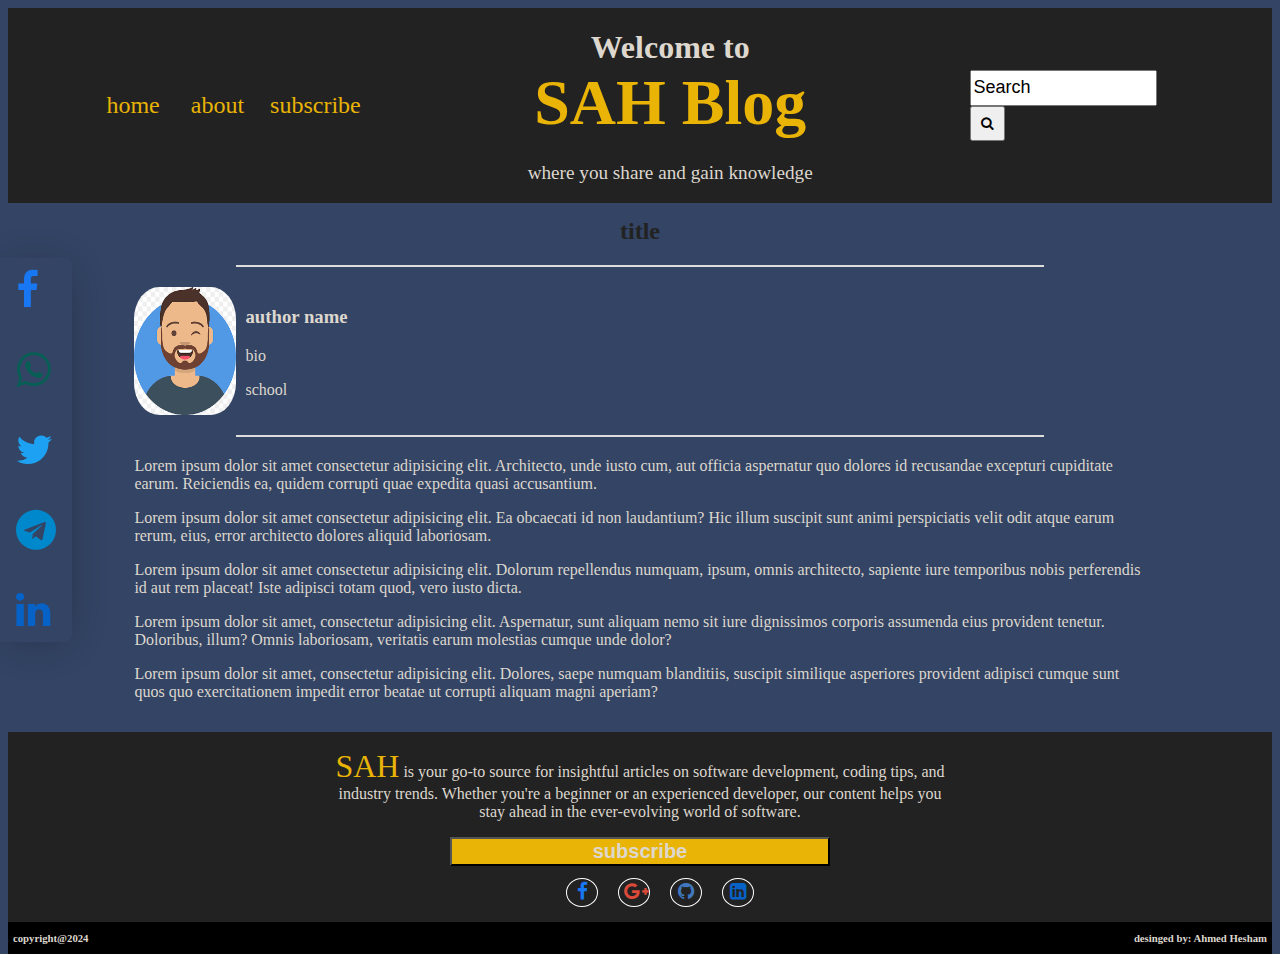
==== html/article.html @ 6559902e "build the post/article page" ====
<!DOCTYPE html>
<html>
    <head>
        <meta lang="en"/>
        <meta charset="UTF-8"/>
        <meta name="viewport" content="width=device-width, intitial-scale=1.0"/>
        
        <title>article</title>
        
        <link rel="stylesheet" href="../css/article.css"/>
        <link rel="stylesheet" href="https://cdnjs.cloudflare.com/ajax/libs/font-awesome/4.7.0/css/font-awesome.min.css">
    </head>

    <body class="container">

        <header class="header">

            <nav class="navigation-bar">
                <a href="./blog.html" id="home"> home </a>
                <a href="#" id="about"> about</a>
                <a href="#" id="subscribe"> subscribe </a>

            </nav>
            
            <div class="full-title">
                <h1 class="title">
                    Welcome to <br><span class="blog-name"> SAH Blog</span>
                </h1>

                <p class="welcome-message">
                    where you share and gain knowledge
                </p>
            </div>

            <form class="search-bar">
                <input type="text" placeholder="Search"/>
                <button type="submit"><i class="fa fa-search"></i></button>
            </form>
        </header>
        
        <section class="content">            
            <h2 class="article-title">title</h2>
            <hr class="separator-line">

            <section class="author-info">
                <img src="../assets/images/avatar.png" alt="author-avatar" class="avatar"/>
                <div class="text-info">
                    <h3 class="author-name"> author name </h3>
                    <p class="bio"> bio</p>
                    <p class="school"> school </p>
                </div>
            </section>
            <hr class="separator-line">
            <article>
                <p>
                    Lorem ipsum dolor sit amet consectetur adipisicing elit. Architecto, unde iusto cum, aut officia aspernatur quo dolores id recusandae excepturi cupiditate earum. Reiciendis ea, quidem corrupti quae expedita quasi accusantium.
                </p>
                <p>
                    Lorem ipsum dolor sit amet consectetur adipisicing elit. Ea obcaecati id non laudantium? Hic illum suscipit sunt animi perspiciatis velit odit atque earum rerum, eius, error architecto dolores aliquid laboriosam.
                </p>

                <p>
                    Lorem ipsum dolor sit amet consectetur adipisicing elit. Dolorum repellendus numquam, ipsum, omnis architecto, sapiente iure temporibus nobis perferendis id aut rem placeat! Iste adipisci totam quod, vero iusto dicta.
                </p>

                <p>
                    Lorem ipsum dolor sit amet, consectetur adipisicing elit. Aspernatur, sunt aliquam nemo sit iure dignissimos corporis assumenda eius provident tenetur. Doloribus, illum? Omnis laboriosam, veritatis earum molestias cumque unde dolor?
                </p>

                <p>
                    Lorem ipsum dolor sit amet, consectetur adipisicing elit. Dolores, saepe numquam blanditiis, suscipit similique asperiores provident adipisci cumque sunt quos quo exercitationem impedit error beatae ut corrupti aliquam magni aperiam?
                </p>
            </article>
        </section>

        <div class="social-share">
            <a href=”#” class="facebook-btn" target="_blank">
                <i class="fa fa-facebook"> </i>
            </a>
            <a href=”#” class="whatsapp-btn" target="_blank">
                <i class="fa fa-whatsapp"> </i>
            </a>
            <a href=”#” class="twitter-btn" target="_blank">
                <i class="fa fa-twitter"></i>
            </a>
            <a href=”#” class="telegram-btn" target="_blank">
                <i class="fa fa-telegram"> </i>
            </a>
            <a href=”#” class="linkedin-btn" target="_blank">
                <i class="fa fa-linkedin"> </i>
            </a>
        </div>

        <footer class="footer">
            <div class="about"></div>
                <p class="description">
                    <span class="blog-name"> SAH</span> is your go-to source for insightful articles on software development, 
                    coding tips, and industry trends. 
                    Whether you're a beginner or an experienced developer, 
                    our content helps you stay ahead in the ever-evolving world of software.
                </p>
            
            <button class="subscribe-button">subscribe</button>

            <ul class="socials">
                <li><a href=”#”><i class="fa fa-facebook"></i></a></li>
                <li><a href=”#”><i class="fa fa-google-plus"></i></a></li>
                <li><a href=”#”><i class="fa fa-github"></i></a></li>
                <li><a href=”#”><i class="fa fa-linkedin-square"></i></a></li>
             </ul>

             <div class="copyright">
                <h6>copyright@2024</h6>
                <h6>desinged by: Ahmed Hesham</h6>
             </div>
        </footer>
    </body>
</html>
---- css/article.css ----
@import url("header.css");
@import url("footer.css");
@import url("social.css");

.container{
    height: 100vh;
    background-color: #334464;
    
    color: #ddd7ce;
    display: grid;
    grid-template-rows: auto 1fr auto;
    grid-template-columns: 1fr;
    
    grid-template-areas: 
    "hdr"
    "cntnt"
    "ftr";

    /*margin: 0px 0px;*/
    row-gap: 15px;

}

.blog-name{
    color:rgb(233, 180, 6); 
    font-size: 2em;
}

#home{
    background-color: #222222;
    color:rgb(233, 180, 6); 
    font-weight: normal;
}

.content{
    grid-area: "cntnt";
    width:80%; 
    max-width: 1200px;
    align-self: center;
    margin: 0 auto;
   
}

.article-title{
    color: #222222;
    text-align: center; /* Center the text within the title */
    margin: 0 auto; /* Horizontally center the title */
    width: fit-content
}

.separator-line {
    border: none; /* Remove default border */
    border-top: 2px solid #ddd; /* Define the line style */
    width: 80%; /* Match the width to your content */
    margin: 20px auto; /* Center it and add spacing */
}

.author-info{
    display: flex;
    flex-direction: row;
    column-gap: 10px;
}
.avatar{
    border-radius: 25%;
    width:10%;
}

.social-share{
    display: flex;
    flex-direction: column;
    row-gap: 16px;
    position: fixed; 
    top: 50%;
    left: 0;
    transform: translateY(-50%);
    box-shadow: 0 4px 40px -8px rgba(0, 0, 0, 0.3);
    border-radius: 0 8px 8px 0;
}
.social-share a{
    text-decoration: none;
    padding: 12px 0;
}

.social-share a i{
    margin: 0 16px;
    font-size: 2.5rem;
}

.social-share a:hover i{
    transform: scale(1.2);
}
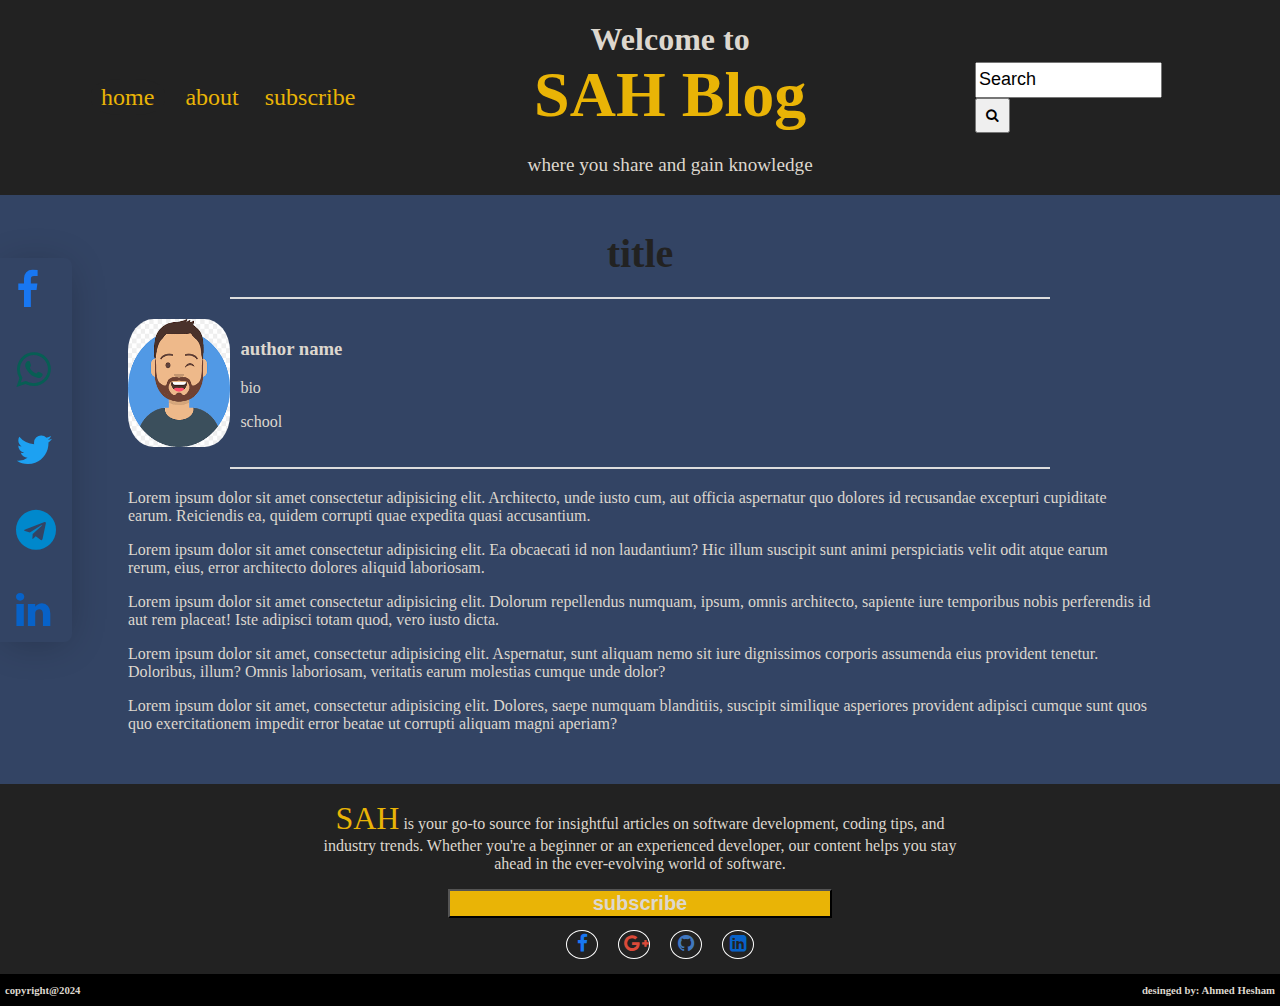
==== commit 4f9b3bb0: "add some real links and update the shape of the code" ====
--- a/html/article.html
+++ b/html/article.html
@@ -3,7 +3,7 @@
     <head>
         <meta lang="en"/>
         <meta charset="UTF-8"/>
-        <meta name="viewport" content="width=device-width, intitial-scale=1.0"/>
+        <meta name="viewport" content="width=device-width, initial-scale=1.0"/>
         
         <title>article</title>
         
@@ -74,19 +74,19 @@
         </section>
 
         <div class="social-share">
-            <a href=”#” class="facebook-btn" target="_blank">
+            <a href="https://www.facebook.com/" class="facebook-btn" target="_blank">
                 <i class="fa fa-facebook"> </i>
             </a>
-            <a href=”#” class="whatsapp-btn" target="_blank">
+            <a href="https://www.whatsapp.com/" class="whatsapp-btn" target="_blank">
                 <i class="fa fa-whatsapp"> </i>
             </a>
-            <a href=”#” class="twitter-btn" target="_blank">
+            <a href="https://www.twitter.com/" class="twitter-btn" target="_blank">
                 <i class="fa fa-twitter"></i>
             </a>
-            <a href=”#” class="telegram-btn" target="_blank">
+            <a href="https://web.telegram.org/" class="telegram-btn" target="_blank">
                 <i class="fa fa-telegram"> </i>
             </a>
-            <a href=”#” class="linkedin-btn" target="_blank">
+            <a href="https://www.linkedin.com/" class="linkedin-btn" target="_blank">
                 <i class="fa fa-linkedin"> </i>
             </a>
         </div>
@@ -103,10 +103,26 @@
             <button class="subscribe-button">subscribe</button>
 
             <ul class="socials">
-                <li><a href=”#”><i class="fa fa-facebook"></i></a></li>
-                <li><a href=”#”><i class="fa fa-google-plus"></i></a></li>
-                <li><a href=”#”><i class="fa fa-github"></i></a></li>
-                <li><a href=”#”><i class="fa fa-linkedin-square"></i></a></li>
+                <li>
+                    <a href="https://www.facebook.com/superahmedh/">
+                        <i class="fa fa-facebook"></i>
+                    </a>
+                </li>
+                <li>
+                    <a href="#">
+                        <i class="fa fa-google-plus"></i>
+                    </a>
+                </li>
+                <li>
+                    <a href="https://github.com/Ahmed122000">
+                        <i class="fa fa-github"></i>
+                    </a>
+                </li>
+                <li>
+                    <a href="https://www.linkedin.com/in/ahmed-hesham-7978481b4/">
+                        <i class="fa fa-linkedin-square"></i>
+                    </a>
+                </li>
              </ul>
 
              <div class="copyright">
--- a/css/article.css
+++ b/css/article.css
@@ -5,18 +5,16 @@
 .container{
     height: 100vh;
     background-color: #334464;
-    
     color: #ddd7ce;
     display: grid;
     grid-template-rows: auto 1fr auto;
     grid-template-columns: 1fr;
-    
     grid-template-areas: 
     "hdr"
     "cntnt"
     "ftr";
-
-    /*margin: 0px 0px;*/
+    margin: 0;
+    padding: 0;
     row-gap: 15px;
 
 }
@@ -35,9 +33,10 @@
 .content{
     grid-area: "cntnt";
     width:80%; 
-    max-width: 1200px;
     align-self: center;
+    justify-self: center;
     margin: 0 auto;
+    padding: 20px;
    
 }
 
@@ -45,7 +44,8 @@
     color: #222222;
     text-align: center; /* Center the text within the title */
     margin: 0 auto; /* Horizontally center the title */
-    width: fit-content
+    width: fit-content;
+    font-size: 2.5em;
 }
 
 .separator-line {
@@ -88,4 +88,32 @@
 
 .social-share a:hover i{
     transform: scale(1.2);
+}
+
+@media (max-width: 600px){
+    .author-info{
+        flex-direction: column;
+        align-items: center;
+        text-align: center;
+    }
+    .avatar{
+        width: 30%;
+    }
+
+    .social-share{
+        transform: scale(0.8);
+    }
+
+    .article-title{
+        font-size: 2em;
+    }
+    .separator-line{
+        width: 90%;
+    }
+
+    .social-share a i{
+        margin: 0 8px;
+        font-size: 2rem;
+    }
+    
 }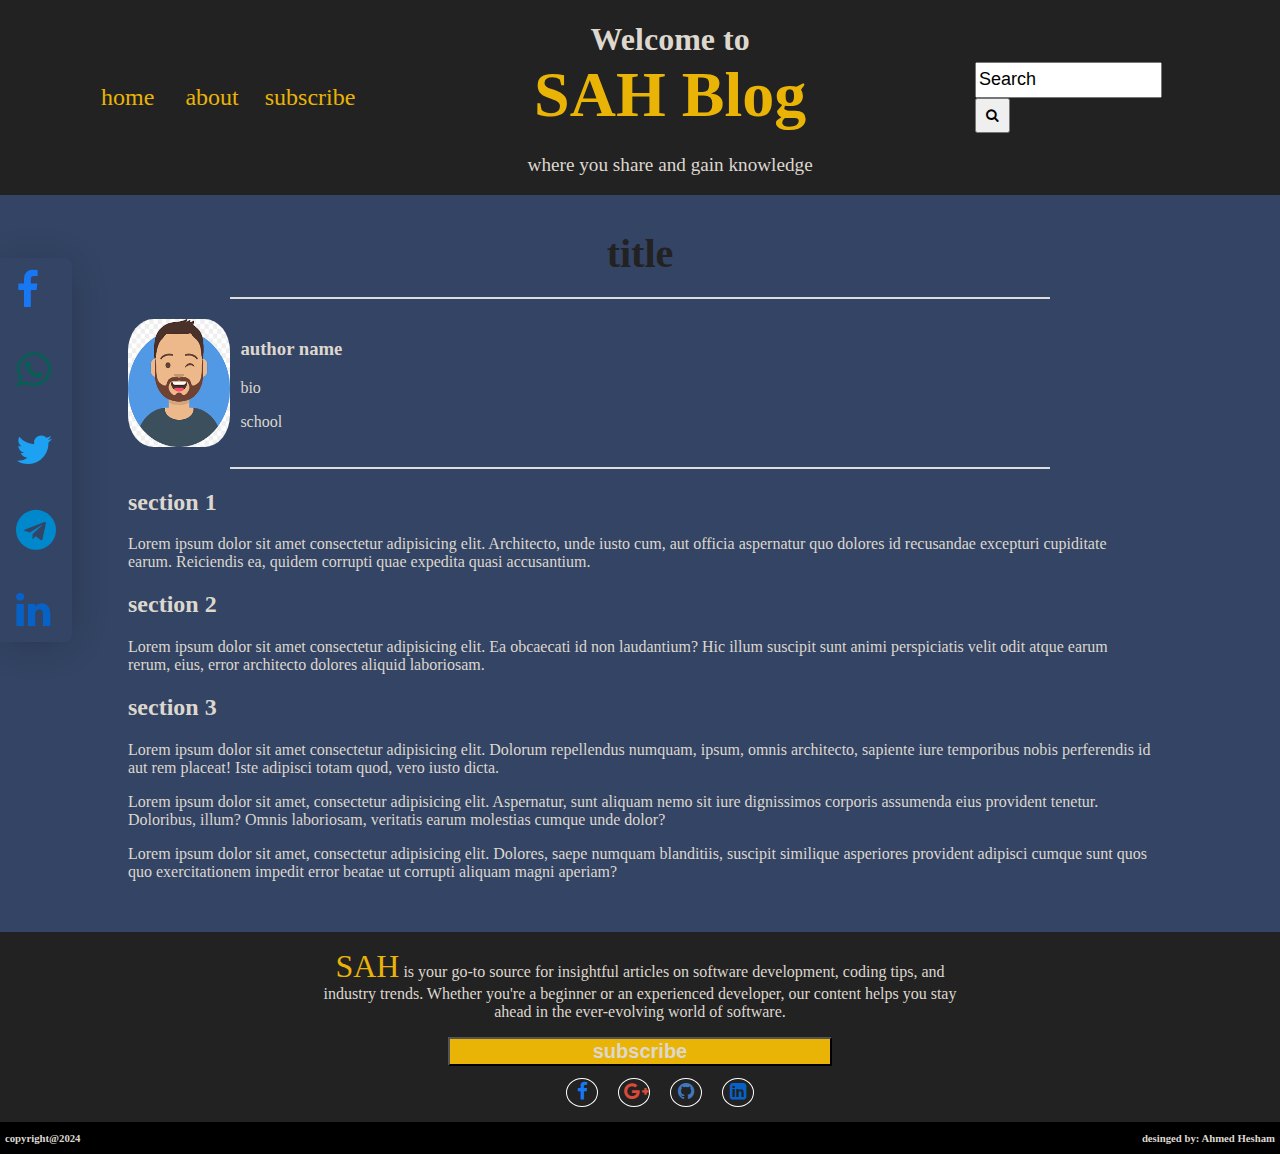
==== commit bf218b4a: "add simple headers for more realistic simulation" ====
--- a/html/article.html
+++ b/html/article.html
@@ -52,13 +52,15 @@
             </section>
             <hr class="separator-line">
             <article>
+                <h2>section 1</h2>
                 <p>
                     Lorem ipsum dolor sit amet consectetur adipisicing elit. Architecto, unde iusto cum, aut officia aspernatur quo dolores id recusandae excepturi cupiditate earum. Reiciendis ea, quidem corrupti quae expedita quasi accusantium.
                 </p>
+                <h2>section 2</h2>
                 <p>
                     Lorem ipsum dolor sit amet consectetur adipisicing elit. Ea obcaecati id non laudantium? Hic illum suscipit sunt animi perspiciatis velit odit atque earum rerum, eius, error architecto dolores aliquid laboriosam.
                 </p>
-
+                <h2>section 3</h2>
                 <p>
                     Lorem ipsum dolor sit amet consectetur adipisicing elit. Dolorum repellendus numquam, ipsum, omnis architecto, sapiente iure temporibus nobis perferendis id aut rem placeat! Iste adipisci totam quod, vero iusto dicta.
                 </p>
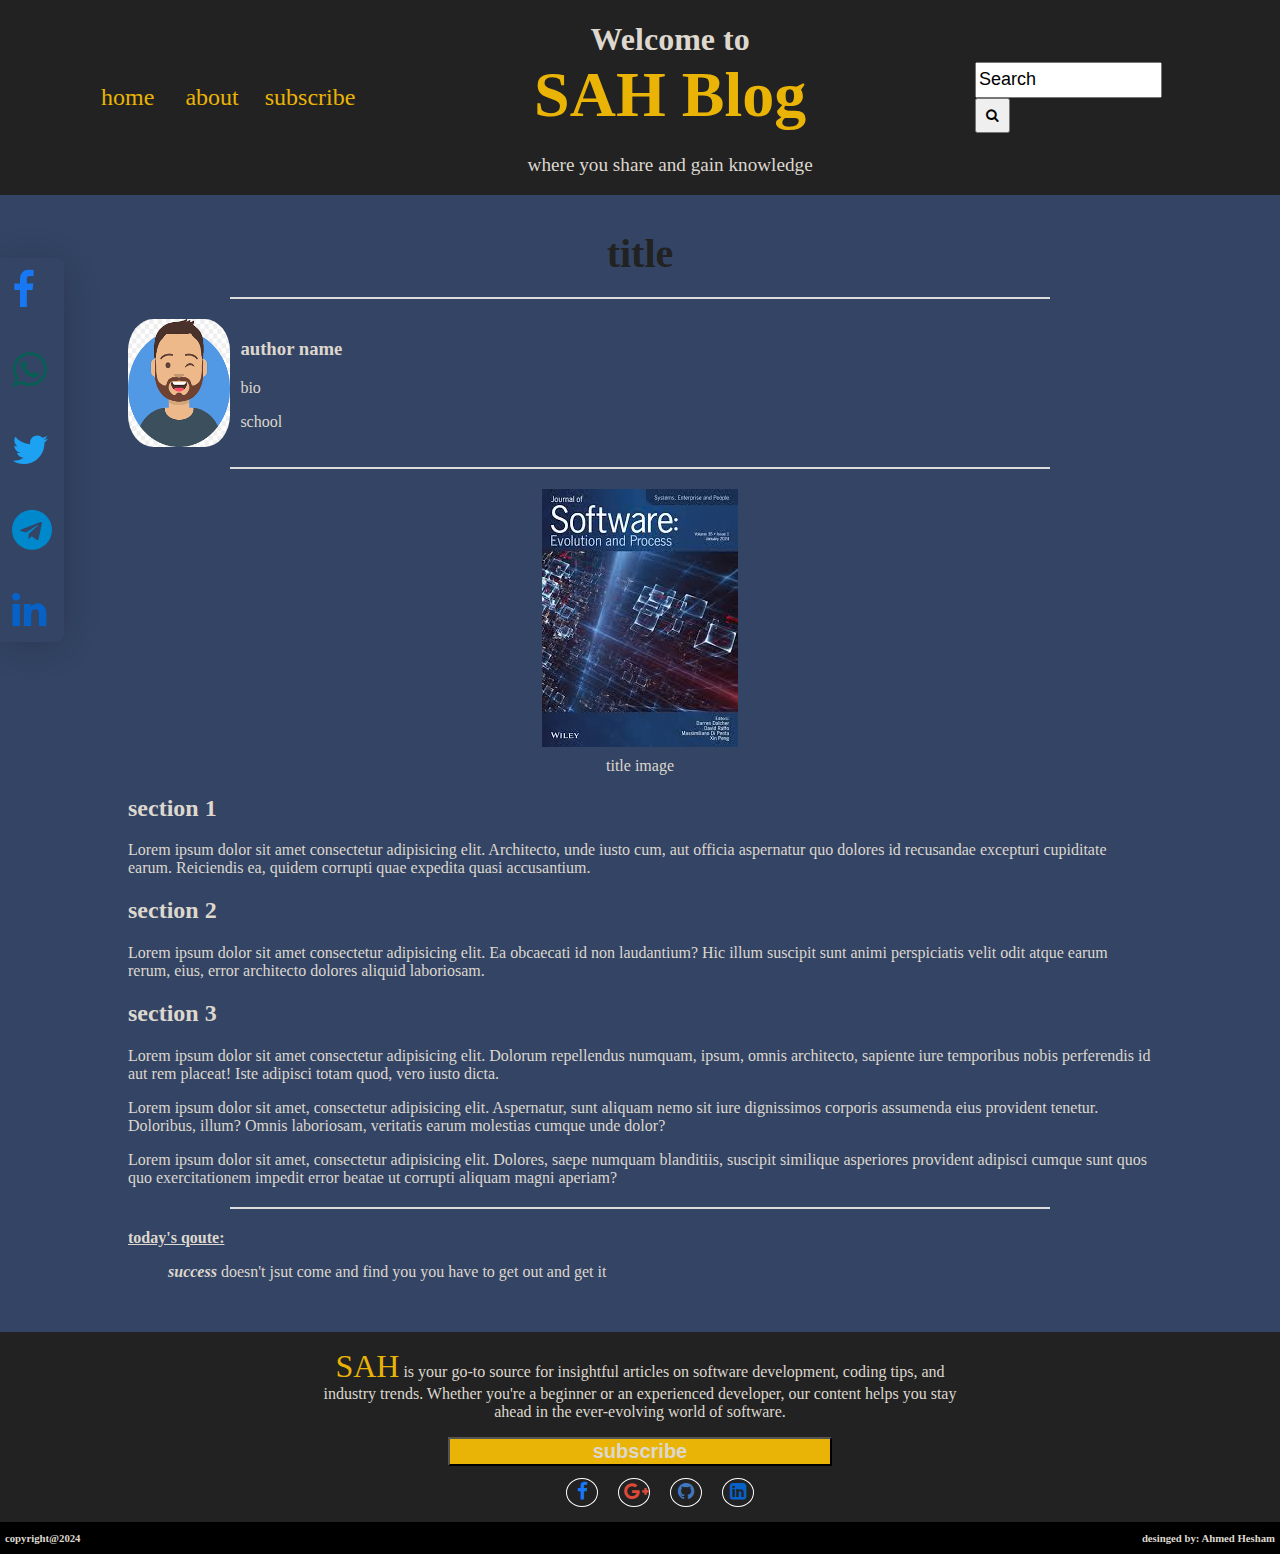
==== commit 357455e4: "update the responsivness of the website" ====
--- a/html/article.html
+++ b/html/article.html
@@ -16,7 +16,7 @@
         <header class="header">
 
             <nav class="navigation-bar">
-                <a href="./blog.html" id="home"> home </a>
+                <a href="../index.html" id="home"> home </a>
                 <a href="#" id="about"> about</a>
                 <a href="#" id="subscribe"> subscribe </a>
 
@@ -43,7 +43,7 @@
             <hr class="separator-line">
 
             <section class="author-info">
-                <img src="../assets/images/avatar.png" alt="author-avatar" class="avatar"/>
+                <img src="../assets/avatar.png" alt="author-avatar" class="avatar"/>
                 <div class="text-info">
                     <h3 class="author-name"> author name </h3>
                     <p class="bio"> bio</p>
@@ -52,6 +52,12 @@
             </section>
             <hr class="separator-line">
             <article>
+               
+                <figure class="article-image">
+                    <img src="../assets/cover.jpeg" alt="title" class="title-image"/>
+                    <figcaption class="image-caption">title image</figcaption>
+                </figure>
+               
                 <h2>section 1</h2>
                 <p>
                     Lorem ipsum dolor sit amet consectetur adipisicing elit. Architecto, unde iusto cum, aut officia aspernatur quo dolores id recusandae excepturi cupiditate earum. Reiciendis ea, quidem corrupti quae expedita quasi accusantium.
@@ -60,6 +66,7 @@
                 <p>
                     Lorem ipsum dolor sit amet consectetur adipisicing elit. Ea obcaecati id non laudantium? Hic illum suscipit sunt animi perspiciatis velit odit atque earum rerum, eius, error architecto dolores aliquid laboriosam.
                 </p>
+
                 <h2>section 3</h2>
                 <p>
                     Lorem ipsum dolor sit amet consectetur adipisicing elit. Dolorum repellendus numquam, ipsum, omnis architecto, sapiente iure temporibus nobis perferendis id aut rem placeat! Iste adipisci totam quod, vero iusto dicta.
@@ -72,6 +79,13 @@
                 <p>
                     Lorem ipsum dolor sit amet, consectetur adipisicing elit. Dolores, saepe numquam blanditiis, suscipit similique asperiores provident adipisci cumque sunt quos quo exercitationem impedit error beatae ut corrupti aliquam magni aperiam?
                 </p>
+                <hr class="separator-line">
+                <p>
+                    <b><u>today's qoute:</u></b>
+                </p>
+                <blockquote>
+                    <b><em>success</em></b> doesn't jsut come and find you you have to get out and get it 
+                </blockquote>
             </article>
         </section>
 
--- a/css/article.css
+++ b/css/article.css
@@ -1,6 +1,7 @@
 @import url("header.css");
 @import url("footer.css");
-@import url("social.css");
+@import url("social-icons.css");
+@import url("social-share.css");
 
 .container{
     height: 100vh;
@@ -16,7 +17,6 @@
     margin: 0;
     padding: 0;
     row-gap: 15px;
-
 }
 
 .blog-name{
@@ -40,19 +40,41 @@
    
 }
 
+.article-image {
+    display: flex;
+    flex-direction: column;
+    align-items: center;
+    justify-content: center;
+    margin: 20px auto; 
+    width: fit-content;
+}
+
+.title-image {
+    max-width: 100%;
+    height: auto;
+    display: block;
+}
+
+.image-caption {
+    text-align: center;
+    margin-top: 10px;
+    color: #ddd7ce;
+}
+
+
 .article-title{
     color: #222222;
-    text-align: center; /* Center the text within the title */
-    margin: 0 auto; /* Horizontally center the title */
+    text-align: center;
+    margin: 0 auto;
     width: fit-content;
     font-size: 2.5em;
 }
 
 .separator-line {
-    border: none; /* Remove default border */
-    border-top: 2px solid #ddd; /* Define the line style */
-    width: 80%; /* Match the width to your content */
-    margin: 20px auto; /* Center it and add spacing */
+    border: none; 
+    border-top: 2px solid #ddd;
+    width: 80%;
+    margin: 20px auto; 
 }
 
 .author-info{
@@ -65,55 +87,25 @@
     width:10%;
 }
 
-.social-share{
-    display: flex;
-    flex-direction: column;
-    row-gap: 16px;
-    position: fixed; 
-    top: 50%;
-    left: 0;
-    transform: translateY(-50%);
-    box-shadow: 0 4px 40px -8px rgba(0, 0, 0, 0.3);
-    border-radius: 0 8px 8px 0;
-}
-.social-share a{
-    text-decoration: none;
-    padding: 12px 0;
-}
 
-.social-share a i{
-    margin: 0 16px;
-    font-size: 2.5rem;
-}
 
-.social-share a:hover i{
-    transform: scale(1.2);
-}
-
+/* for small screens e.g. mobile screens*/
 @media (max-width: 600px){
     .author-info{
         flex-direction: column;
         align-items: center;
         text-align: center;
     }
+
     .avatar{
         width: 30%;
-    }
-
-    .social-share{
-        transform: scale(0.8);
     }
 
     .article-title{
         font-size: 2em;
     }
+
     .separator-line{
         width: 90%;
-    }
-
-    .social-share a i{
-        margin: 0 8px;
-        font-size: 2rem;
-    }
-    
+    } 
 }